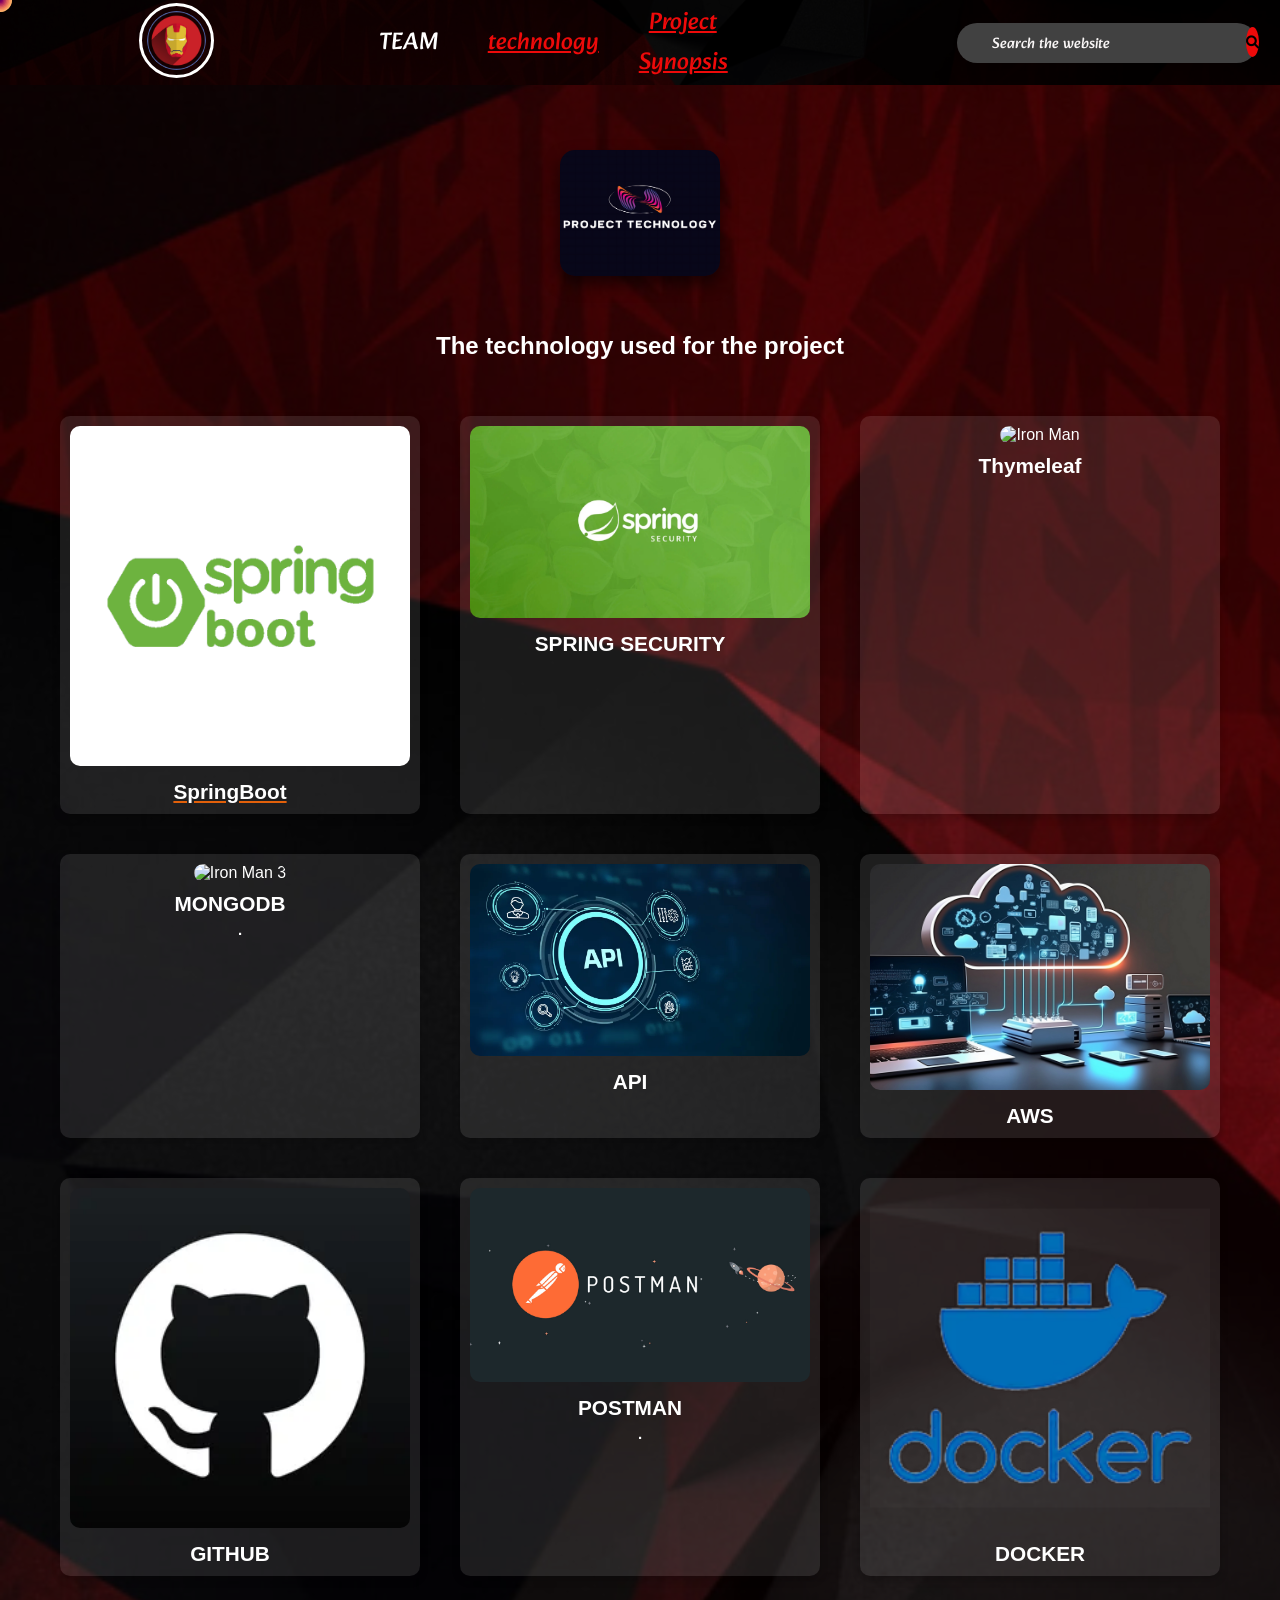
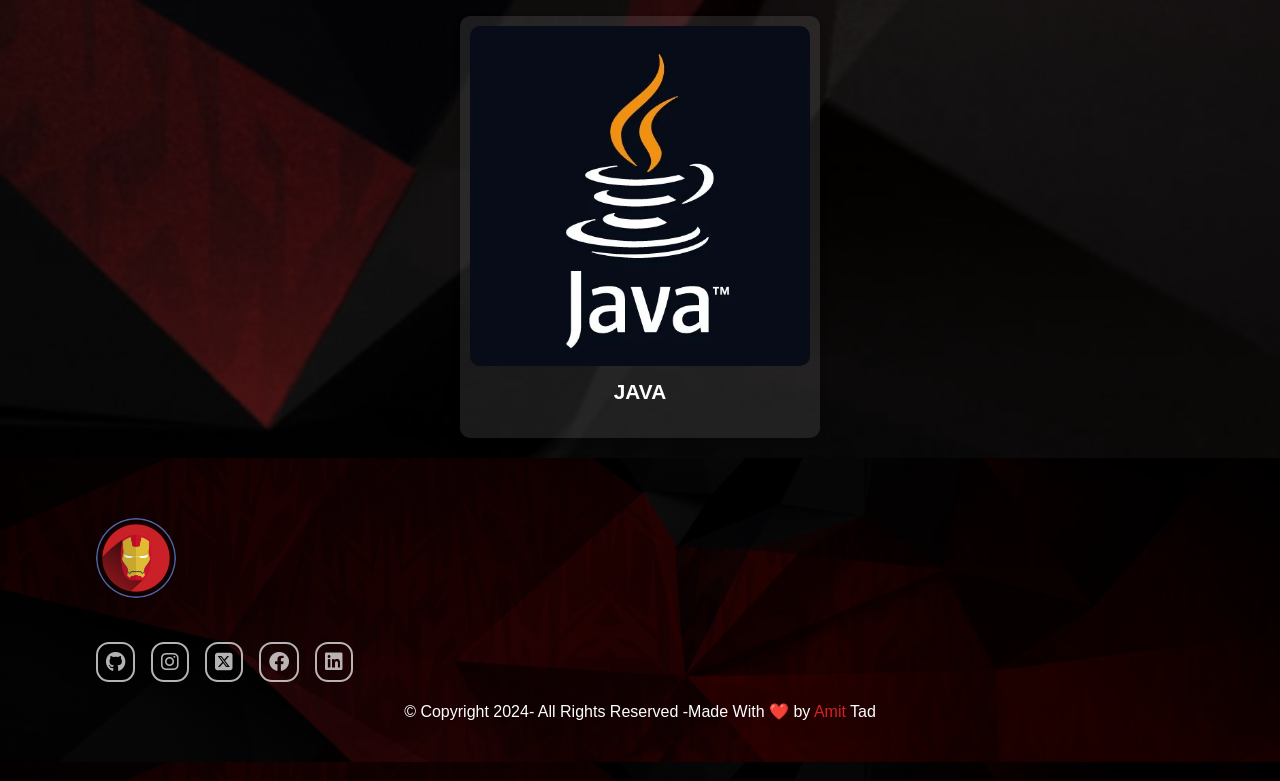
==== Comics.html @ 468cfab4 "first commit" ====
<!DOCTYPE html>
<html lang="en">
<head>
    <link rel="stylesheet" href="https://unpkg.com/aos@next/dist/aos.css" />
    <meta charset="UTF-8">
    <meta http-equiv="X-UA-Compatible" content="IE=edge">
    <meta name="viewport" content="width=device-width, initial-scale=1.0">
    <title>Stark Tech Portfolio</title>
    <link rel="stylesheet" href="style.css">
    <link rel="stylesheet" href="movieStyle.css">
    <link rel="stylesheet" href="https://cdnjs.cloudflare.com/ajax/libs/font-awesome/6.6.0/css/all.min.css" integrity="sha512-Kc323vGBEqzTmouAECnVceyQqyqdsSiqLQISBL29aUW4U/M7pSPA/gEUZQqv1cwx4OnYxTxve5UMg5GT6L4JJg==" crossorigin="anonymous" referrerpolicy="no-referrer" />
    <link rel="stylesheet" href="https://cdnjs.cloudflare.com/ajax/libs/font-awesome/6.0.0-beta3/css/all.min.css">
    <link rel="website icon" href="/assets/logo/icon.png">
    <link rel="icon" href="https://images.wallpapersden.com/image/download/marvel-iron-man-art_68122_2160x3840.jpg" type="image/png">
    <!-- <link href="https://unpkg.com/aos@2.3.1/dist/aos.css" rel="stylesheet"> -->
    <style>
        /* Circle styles */
        .circle {
            height: 24px;
            width: 24px;
            border-radius: 24px;
            background-color: black;
            position: fixed;
            top: 0;
            left: 0;
            pointer-events: none;
            z-index: 99999999;
            /* Stays on top of all elements */
        }
        .progress-bar{
          position: fixed;
          width:100%;
          height: 0.4vh;
          z-index: 1200;  
        }
.filled{
     width :0%;
     height: 100%;
     background-image: linear-gradient(to right,red,orange);
     z-index: 100;
}
    </style>
</head>
<body>
    <div class="progress-bar">
        <div class="filled"></div>
     </div>
    <!-- Circles -->
    <div class="circle"></div>
    <div class="circle"></div>
    <div class="circle"></div>
    <div class="circle"></div>
    <div class="circle"></div>
    <div class="circle"></div>
    <div class="circle"></div>
    <div class="circle"></div>
    <div class="circle"></div>
    <div class="circle"></div>
    <div class="circle"></div>
    <div class="circle"></div>
    <div class="circle"></div>
    <div class="circle"></div>
    <div class="circle"></div>
    <div class="circle"></div>
    <div class="circle"></div>
    <div class="circle"></div>
    <div class="circle"></div>
    <div class="circle"></div>
<nav class="navbar h-nav background">
    <ul class="nav-list visibility">
        <div class="logo" id="ironmask"><a href="index.html"><img src="assets\logo\icon.png" alt="logo" srcset=""></a></div>
        <li> <a href="index.html">TEAM</a></li>
    
        <li> <a href="index.html#Comics" class="active-header">technology</a></li>
        <li> <a href="quiz.html" class="active-header">Project Synopsis</a></li>
       
    </ul>

    <div class="rightNav visibility">
        <form class="search-bar">
        <input type="text" name="search"  placeholder="Search the website">
        <button type="submit"><i class="fa-solid fa-magnifying-glass"></i></button>
        </form>
    </div>
    <div class="burger">
        <div class="line"></div>
        <div class="line"></div>
        <div class="line"></div>
    </div>
</nav>

<!-- Main Section -->
<section class="movies-section background1" id="home">
    <div class="box-main">
        <div class="firstHalf DoAnimation">
            <h1 class="movies-heading">
                <img src="assets/Screenshot 2025-01-12 232155.png" alt="Iron Man" class="ironman-image">
            </h1>
            <br> </br>
            <h2>
                The technology used for the project
            </h2>
            <br>
            <br>
        </div>
    </div>

<!-- Movie Cards Section -->
<div class="movie-cards-container">
    <!-- Card 1 -->
    <div class="movie-card" data-aos="fade-right">
        <a href="https://leagueofcomicgeeks.com/comics/series/160735/the-invincible-iron-man" target="_blank" class="movie-link">
            <img src="assets/SpringBoot.png" alt="Iron Man" class="movie-image">
            <h2 class="movie-title">SpringBoot<span class="imdd-rating"><br></span></h2>
        </a>
    </div>

    <!-- Card 2 -->
    <div class="movie-card" data-aos="zoom-in">

            <img src="assets/spring_securit.png" alt="Iron Man" class="movie-image">
            <h2 class="movie-title">SPRING SECURITY<span class="imdd-rating"><br></span></h2>
    </div>

    <!-- Card 3 -->
    <div class="movie-card" data-aos="fade-left">
            <img src="https://shorturl.at/BFwif" alt="Iron Man" class="movie-image">
            <h2 class="movie-title">Thymeleaf<span class="imdd-rating"><br> </span></h2>
    
    </div>

    <!-- Card 4 -->
    <div class="movie-card" data-aos="fade-right">
            <img src="https://shorturl.at/EkPpl" alt="Iron Man 3" class="movie-image">
            <h2 class="movie-title">MONGODB<span class="imdd-rating"><br>.</span></h2>
        </a>
    </div>

    <!-- Card 5 -->
    <div class="movie-card"data-aos="zoom-in">
            <img src="assets/api.webp" alt="Avengers Age of Ultron" class="movie-image">
            <h2 class="movie-title">API<span class="imdd-rating"><br>
            </span></h2>
       
    </div>

    <!-- Card 6 -->
    <div class="movie-card" data-aos="fade-left">
        
            <img src="assets/cloude.jpeg" alt="Captain America Civil War" class="movie-image">
            <h2 class="movie-title">AWS<span class="imdd-rating"><br></h2>
    </div>
    <!-- Card 7 -->
    <div class="movie-card" data-aos="fade-right">
            <img src="assets/github.jpg" alt="Spider Man Homecoming" class="movie-image">
            <h2 class="movie-title">GITHUB<span class="imdd-rating"><br>
    </div>
    <!-- Card 8 -->
    <div class="movie-card" data-aos="zoom-in">
        
            <img src="assets/Postman-featured.png" alt="Avengers Infinity War" class="movie-image">
            <h2 class="movie-title">POSTMAN<span class="imdd-rating"><br>.</span></h2>
        
    </div>
    <!-- Card 9 -->
    <div class="movie-card" data-aos="fade-left">
       
            <img src="assets/Docker.avif" alt="Avengers Endgame" class="movie-image">
            <h2 class="movie-title">DOCKER</span></h2>
        
    </div>
    <!-- Card 10 -->
    <div class="movie-card" data-aos="zoom-in">
       
            <img src="assets/java.webp" alt="Spider Man Far From Home" class="movie-image">
            <h2 class="movie-title">JAVA<br><span class="imdd-rating"><br>
    </div>
</div>


<footer>
    <div class="footer background">
        <div class="footer-col">
            <img src="./assets/logo//icon.png" id="ironlogo"    alt="">
            <p class="footer-p">

               
            </p>
            
            <div class="footer-social">
                <a href="#"><i class="fa-brands fa-github"></i></a>
                <a href="#"><i class="fa-brands fa-instagram"></i></a>
                <a href="#"><i class="fa-brands fa-square-x-twitter"></i></a>
                <a href="#"><i class="fa-brands fa-facebook"></i></a>
                <a href="#"><i class="fa-brands fa-linkedin"></i></a>
            </div> 
        </div>
        <div class="footer-col-main">
            
           
        </div>
        <div class="footer-col-main">
          
        </div>
        <div class="footer-col-main">

        </div>
    </div>
    <div class="footer-bar background"> 
        <p>
            &copy; Copyright 2024- All Rights Reserved -Made With ❤️ by <span>Amit</span> Tad</a>
        </p>

    </div>
   </footer>
   <button id="BacktoTop">
    <div class="circle1">
      <svg
        id="back-to-top"
        xmlns="http://www.w3.org/2000/svg"
        width="30"
        height="30"
        fill="currentColor"
        class="bi bi-arrow-up-circle-fill"
        viewBox="0 0 16 16"
      >
        <path
          d="M16 8A8 8 0 1 0 0 8a8 8 0 0 0 16 0m-7.5 3.5a.5.5 0 0 1-1 0V5.707L5.354 7.854a.5.5 0 1 1-.708-.708l3-3a.5.5 0 0 1 .708 0l3 3a.5.5 0 0 1-.708.708L8.5 5.707z"
        ></path>
      </svg>
    </div>
  </button>

  <script>
    /* Back to Top Button */
    const scrollToTopBtn = document.getElementById("BacktoTop");
    window.onscroll = function () {
      scrollFunction();
    };

    function scrollFunction() {
      if (
        document.body.scrollTop > 50 ||
        document.documentElement.scrollTop > 50
      ) {
        scrollToTopBtn.style.visibility = "visible";
        scrollToTopBtn.style.opacity = "1";
      } else {
        scrollToTopBtn.style.visibility = "hidden";
        scrollToTopBtn.style.opacity = "0";
      }
    }

    scrollToTopBtn.addEventListener("click", function () {
      // Smooth scroll back to top
      window.scrollTo({ top: 0, behavior: "smooth" });
    });
  </script>
<script>
    // Coordinates for the cursor
    const coords = { x: 0, y: 0 };
    const circles = document.querySelectorAll(".circle");

    // Colors for the circles
    const colors = [
        "#ffb56b", "#fdaf69", "#f89d63", "#f59761", "#ef865e", "#ec805d",
        "#e36e5c", "#df685c", "#d5585c", "#d1525c", "#c5415d", "#c03b5d",
        "#b22c5e", "#ac265e", "#9c155f", "#950f5f", "#830060", "#7c0060",
        "#680060", "#60005f", "#48005f", "#3d005e"
    ];

    // Assign colors and initial position to each circle
    circles.forEach(function (circle, index) {
        circle.x = 0;
        circle.y = 0;
        circle.style.backgroundColor = colors[index % colors.length];
    });

    // Update the coordinates when the mouse moves
    window.addEventListener("mousemove", function (e) {
        coords.x = e.clientX;
        coords.y = e.clientY;
    });

    // Animation function to move the circles
    function animateCircles() {
        let x = coords.x;
        let y = coords.y;

        circles.forEach(function (circle, index) {
            // Update the position and scale of each circle
            circle.style.left = x - 12 + "px";
            circle.style.top = y - 12 + "px";
            circle.style.scale = (circles.length - index) / circles.length;

            circle.x = x;
            circle.y = y;

            // Get the next circle in the sequence
            const nextCircle = circles[index + 1] || circles[0];
            x += (nextCircle.x - x) * 0.3;
            y += (nextCircle.y - y) * 0.3;
        });

        // Repeat the animation
        requestAnimationFrame(animateCircles);
    }

    // Start the animation
    animateCircles();
</script>
<script src="./Js/script.js"></script>
<script src="./Js/secrets.js"></script>
<script src="https://unpkg.com/aos@next/dist/aos.js"></script>
<script>
  AOS.init(
    {
        duration:3000
       
    }
  );

   //js 

const filled = document.querySelector('.filled');

function update () {
    filled.style.width = `${((window.scrollY) / (document.body.scrollHeight - window.innerHeight) * 100)}%`;
requestAnimationFrame(update);
}
update();
</script>

</body>
</html>
---- style.css ----
@import url("https://fonts.googleapis.com/css2?family=Baloo+Bhaina+2&family=Roboto&display=swap");
@import url("https://fonts.googleapis.com/css2?family=Alkatra&display=swap");

* {
  margin: 0;
  padding: 0;
  box-sizing: border-box;
  scroll-behavior: smooth;
}

html,
body {
  margin: 0;
  padding: 0;
  width: 100%;
  overflow-x: hidden;
  box-sizing: border-box;
  scroll-behavior: smooth;
}

/* Vertical Scrollbar Styling :) */
::-webkit-scrollbar {
  width: 8px;
}

::-webkit-scrollbar-track {
  background-color: rgb(0, 0, 0);
  /* background: none; */
}

::-webkit-scrollbar-thumb {
  /* background-color: rgb(255, 0, 0); */
  background: linear-gradient(135deg, rgb(67, 0, 0), rgb(255, 56, 56));
  border-radius: 4px;
  border: 1px solid rgb(149, 6, 113);
  transition: 0.3s ease-in-out !important;
}

::-webkit-scrollbar-thumb:hover {
  background: linear-gradient(135deg, rgb(243, 18, 18), rgb(112, 2, 2));
}

#progress-container {
  position: fixed;
  top: 0px;
  left: 0;
  width: 100%;
  height: 6px;
  z-index: 99990;
  /* background: #f3f3f3; */
}

#progress-bar {
  height: 53%;
  width: 0;
  background: linear-gradient(90deg,
      rgb(255, 0, 0) 0%,
      rgb(255, 153, 153) 50%,
      rgb(250, 0, 0) 100%);
  box-shadow: 0 0 4px rgba(255, 0, 0, 0.7), 0 0 10px rgba(192, 100, 2, 0.7);
  transition: width 0.09s ease-in-out;
  border-radius: 10px;
}

.DoAnimation {
  /* position: relative; */
  animation-name: Cinematicuni;
  animation-duration: 2s;
  animation-iteration-count: 1;
  animation-timing-function: ease;
}

@keyframes Cinematicuni {
  from {
    transform: translateX(-450px);
  }

  to {
    transform: translateX(0px);
  }
}

/* Left Side Nav */
.logo {
  width: 40%;
  margin: 6px 80px 6px 80px;
  display: flex;
  justify-content: center;
  align-items: center;
}

#ironmask {
  cursor: pointer;
}

#ironlogo {
  margin-left: 80px;

  animation: glow 5s infinite alternate;
  border-radius: 100px;
  /* top: 0px; */
}

.logo img {
  max-width: 75px;
  border: 3px solid white;
  border-radius: 50%;
  padding: 5px;
  margin: 20px 0px;
  animation: glow 5s infinite alternate;
}

@keyframes glow {
  from {
    box-shadow: 0 0 5px -8px #6a0a0a;
  }

  to {
    box-shadow: 0 0 10px 8px #7b0a0a;
  }
}

/* Main Nav */
.navbar {
  height: 85px;
  display: flex;
  align-items: center;
  justify-content: center;
  position: sticky;
  top: 0;
  z-index: 1;
}

.background {
  background: rgba(0, 0, 0, 0.8) url(assets/bg3.jpg);
  background-size: cover;
  background-blend-mode: darken;
}

.background1 {
  background: rgb(0, 0, 0, 0.5) url(assets/bg3.jpg);
  background-size: cover;
  background-blend-mode: darken;
}

.nav-list {
  width: 75%;
  display: flex;
  align-items: center;
  margin-right: 75px;
}

.nav-list li {
  list-style: none;
  padding: 5px 10px;
  font-size: 18px;
  margin: 0px 5px;
}

.nav-list li a {
  padding-right: 10px;
  padding-left: 10px;
  padding-top: 15px;
  padding-bottom: 15px;
  text-decoration: none;
  color: white;
  font-size: 1.5rem;
  font-family: "Alkatra", cursive;
  transition: all 1s ease;
  transition-duration: 0.5s;
  /* transition: color 0.3s ease, text-shadow 0.4s ease-in-out; */
}

.nav-list li a:hover {
  padding-right: 5px;
  padding-left: 10px;
  padding-top: 8px;
  padding-bottom: 8px;
  color: rgb(238, 10, 10);
  text-decoration: none;
  font-size: 1.6rem;
}

/* Right Nav */
.rightNav {
  width: 40%;
  text-align: right;
  padding: 0px 23px;
}

.rightNav button {
  color: black;
  border: none;
  background-color: rgb(238, 10, 10);
  margin-bottom: 10px;
}

.search-bar {
  margin-left: 90px;
  width: 300px;
  height: 40px;
  max-width: 600px;
  display: flex;
  align-items: center;
  background-color: #414141 !important;
  background-color: white;
  border-radius: 60px;
  padding: 5px 10px;
}

.search-bar input {
  background: transparent;
  font-family: "Alkatra", cursive;
  flex: 1;
  border: none;
  outline: none;
  font-size: 15px;
  align-items: center;
  padding-left: 25px;
  color: rgb(238, 10, 10);
  margin-top: 3px;
}

::placeholder,
.email-input {
  color: rgb(249, 246, 246);
}

.search-bar button {
  border: 0;
  border-radius: 50%;
  width: 30px;
  height: 30px;
  cursor: pointer;
  transition: 0.3s;
  margin-top: 9px;
  margin-right: 7px;
}

.search-bar button:hover {
  transform: scale(1.1);
}

.box-main {
  display: flex;
  justify-content: center;
  align-items: center;
  color: white;
  font-family: "Segoe UI", Tahoma, Geneva, Verdana, sans-serif;
  max-width: 50%;
  margin: auto;
  height: 80%;
}

a:link,
a:visited {
  color: rgb(226, 96, 10);
}

/* Hero Section */
/* First Section Styling */
.firstSection {
  height: 100vh;
  display: flex;
  justify-content: flex-start;
  align-items: center;
  background: linear-gradient(rgba(0, 0, 0, 0.4), rgba(0, 0, 0, 0.4)),
    url("assets/bg3.jpg");
  background-size: cover;
  padding-left: 50px;
}

.box-main {
  display: flex;
  max-width: 90%;
  height: auto;
  margin: auto;
  align-items: center;
}

/* Image Styling */
.firstHalf {
  flex: 0.7;
}

.ironman-illustration {
  width: 100%;
  height: auto;
  animation: IronImage 2s ease forwards,
    float 1.5s ease-in-out infinite alternate;
}

/* Text Content Styling */
.secondHalf {
  flex: 1;
  color: #fff;
  padding-left: 30px;
  animation: float 1.5s ease-in-out infinite alternate;
}

.txt-big {
  font-size: 48px;
  font-weight: bold;
  margin-bottom: 15px;
  text-align: left;
  text-shadow: rgba(255, 77, 0, 0.849) 1px 0 10px !important;
}

.txt-small {
  font-size: 18px;
  line-height: 1.8;
  text-align: left;
  padding-right: 100px;
  margin-bottom: 30px;
  text-shadow: rgba(255, 0, 195, 0.849) 1px 0 10px !important;
}

/* Button Styling */
.buttons {
  display: flex;
  gap: 20px;
  margin-top: 20px;
}

.btn {
  padding: 12px 28px;
  border-radius: 8px;
  cursor: pointer;
  transition: 0.3s ease;
}

.btn-invert {
  background: #ffffff;
  color: #a94040;
  border: 2px solid transparent;
  font-size: 16px;
  font-weight: 600;
  font-family: "Open Sans", sans-serif;
  width: 145px;
  box-shadow: 0 0 4px red, 0 0 8px red, 0 0 12px red, 0 0 16px red;
}

.btn-invert:hover {
  background: transparent;
  color: white;
  border: 2px solid white;
  font-size: 20px;
  left: 100%;
  box-shadow: 0 0 12px whitesmoke, 0 0 24px whitesmoke, 0 0 36px whitesmoke,
    0 0 48px whitesmoke;
}

.btn-transparent {
  background: transparent;
  color: white;
  border: 2px solid white;
  font-size: 16px;
  font-weight: 600;
  font-family: "Open Sans", sans-serif;
  width: 160px;
}

.btn-transparent:hover {
  background: #ffffff;
  color: #a94040;
}

@keyframes IronImage {
  from {
    transform: translateX(0px);
  }

  to {
    transform: translateX(450px);
  }
}

@keyframes float {
  0% {
    transform: translateY(0);
  }

  100% {
    transform: translateY(-10px);
  }
}

.text-big {
  font-size: 35px;
  font-family: "Roboto", cursive;
  margin-right: 100px;
  text-shadow: rgba(255, 77, 0, 0.849) 1px 0 10px !important;
}

.text-small {
  font-size: 20px;
  font-family: "Roboto", cursive;
  margin-right: 100px;
  text-shadow: rgba(255, 0, 195, 0.849) 1px 0 10px !important;
}

.section {
  height: 500px;
  display: flex;
  align-items: center;
  justify-content: center;
  max-width: 80%;
  margin: auto;
  height: 80%;
  padding-top: 30px;
  padding-bottom: 30px;
}

.sec {
  background-image: url("assets/bg3.jpg");
  background-repeat: none;
  color: white;
  background-size: auto;
}

.left {
  flex-direction: row-reverse;
  height: 80%;
  width: 80%;
}

.imgFluid {
  width: 300px;
  /* border: 3px solid rgb(0, 104, 113); */
  border-radius: 10px;
  z-index: -1;
  box-shadow: 10px 5px 125px rgba(255, 255, 255, 0.423);
  transition: transform 0.3s ease-in-out, box-shadow 0.3s ease-in-out;
}

.imgFluid:hover {
  transform: scale(1.03) translateY(-2px);
  cursor: pointer;
  z-index: -1;
  box-shadow: 10px 5px 125px rgba(255, 0, 0, 0.6);
}

.paras {
  padding: 0px 60px;
  margin-left: 50px;
  text-align: justify;
}

.sectionTag {
  padding-bottom: 10px;
}

.sectionSubTag {
  font-family: "Segoe UI", Tahoma, Geneva, Verdana, sans-serif;
  font-size: 14px;
  text-shadow: rgba(245, 131, 255, 0.54) 1px 0 10px !important;
}

/* General Styling for Contact Section */
.contact {
  background: rgba(0, 0, 0, 0.8) url(contact3.jpg);
  background-repeat: no-repeat;
  background-size: cover;
  padding-bottom: 5%;
  color: white;
}

.contact p {
  text-align: center;
  font-size: 18px;
  margin: 1% 3%;
  line-height: 1.5;
}

.text-center {
  text-align: center;
  padding: 30px 0;
  font-family: "Franklin Gothic Medium", "Arial Narrow", Arial, sans-serif;
  font-size: 25px;
}

.form {
  max-width: 500px;
  margin: auto;
  background-color: rgba(255, 255, 255, 0.2);
  padding: 20px;
  border-radius: 8px;
  display: flex;
  flex-direction: column;
  align-items: center;
  box-shadow: 0 0 20px rgba(244, 2, 2, 0.795), 0 0 30px rgba(237, 20, 4, 0.866);
  backdrop-filter: blur(10px);
  border: 1px solid rgba(255, 255, 255, 0.5);
}

.form input,
.form textarea {
  width: 100%;
  max-width: 450px;
  height: 40px;
  margin-bottom: 15px;
  padding: 10px;
  color: white;
  background-color: rgba(255, 185, 185, 0);
  border: none;
  border-bottom: 3px solid rgb(255, 226, 226);
  border-radius: 5px;
  font-size: 16px;
  transition: all 0.3s ease;
}

.form textarea {
  height: 80px;
  resize: vertical;
}

.form input::placeholder,
.form textarea::placeholder {
  color: rgb(255, 255, 255);
  font-size: 14px;
}

.form input:focus,
.form textarea:focus {
  outline: none;
  border-bottom: 3px solid #b71c1c;
}

/* Drop down menu phone code */

.country-input-group {
  display: flex;
  gap: 10px;
  width: 100%;
  max-width: 450px;
}

.country-select {
  width: 19%;
  height: 35px;
  padding: 5px;
  color: black;
  background-color: rgba(255, 255, 255, 1);
  border: 1px solid #ccc;
  border-radius: 5px;
  font-size: 16px;
  transition: all 0.3s ease;
}

.country-select:focus {
  outline: none;
  border: 2px solid #b71c1c;
}

.country-select option {
  padding: 10px;
}

/* Button Styling */

.submit-btn,
.subscribe-btn
{
  padding: 12px 25px;
  color: #fff;
  font-weight: bold;
  background: linear-gradient(135deg,
      rgba(237, 20, 4, 0.8),
      rgba(200, 0, 0, 0.6));
  border: none;
  border-radius: 8px;
  cursor: pointer;
  transition: transform 0.3s ease, box-shadow 0.3s ease, background 0.3s ease;
  font-size: 16px;
}

.submit-btn:hover,
.subscribe-btn:hover
{
  transform: scale(1.05);
  box-shadow: 0 3px 15px rgba(244, 2, 2, 0.9), 0 0 30px rgba(237, 20, 4, 0.95);
  background: linear-gradient(135deg,
      rgba(255, 0, 0, 0.9),
      rgba(237, 20, 4, 0.8));
}

/* Footer */
.footer {
  padding: 5rem 1rem;
  position: relative;
  display: grid;
  grid-template-columns: 400px repeat(3, 1fr);
  gap: 2rem;
  text-align: left;
}

.footer-col {
  margin-left: 0px;
  text-align: left;
}

.footer-col img {
  width: 5rem;
  height: 5rem;
  position: relative;
  top: -20px;
  text-align: left;
}

.movie-cards-container {
  display: flex;
  justify-content: space-around;
  flex-wrap: wrap;
  margin: 0 auto;
  max-width: 1200px;
}

/* Styling for each movie card */
.movie-card {
  background-color: rgba(255, 255, 255, 0.1);
  border-radius: 10px;
  box-shadow: 0 4px 8px rgba(0, 0, 0, 0.2);
  width: 30%;
  margin: 20px 0;
  padding: 10px;
  text-align: center;
}

/* Movie image inside card */
.movie-image {
  width: 100%;
  height: auto;
  border-radius: 10px;
}

/* Movie title below the image */
.movie-title {
  font-size: 1.3em;
  font-weight: bold;
  color: #ffffff;
  margin-top: 10px;
}

.visitor-counter {
  position: absolute;
  background-color: #801111;
  color: rgb(235, 213, 14);
  top: 85px;
  padding: 10px 20px;
  border-radius: 20px;
  display: inline-flex;
  align-items: center;
  font-family: Arial, sans-serif;
  margin-left: 190px;
  z-index: 10;
}

.visitor-counter .icon {
  margin-right: 10px;
}

.footer-p {
  opacity: 0.7;
  margin-bottom: 1.3rem;
  height: fit-content;
  width: 66%;
  margin-left: 80px;
  right: 50px;
}

.footer-social {
  display: flex;
  align-items: center;
  margin-left: 5rem;
}

.footer-social i {
  color: white;
  font-size: 1.25rem;
  margin-right: 1rem;
  opacity: 0.7;
  border: 2px solid white;
  border-radius: 13px;
  padding: 0.5rem;
  transition: all 1s ease;
  transition-duration: 0.5s;
}

.footer-social i:hover {
  opacity: 1;
  background-color: rgb(238, 10, 10);
  border-radius: 22px;
  border-style: dotted;
  font-size: 1.27rem;
}

.h46 {
  margin-bottom: 2rem;
  font-size: 20px;
  font-weight: 500;
  color: white;
  transition: all 1s ease;
  transition-duration: 0.4s;
  margin-left: 50px;
}

.h46:hover {
  font-size: 21px;
  color: #ee1919;
}

.footer-col-main a {
  display: block;
  font-size: 15px;
  margin-bottom: 1rem;
  color: white;
  margin-left: 50px;
  opacity: 0.7;
  text-decoration: none;
  transition-duration: 0.4s;
  margin-left: 50px;
}

.footer-col-main a:hover {
  color: #e61d1d;
}

ironlogo .footer-col-main {
  background-color: #1da1f2;
  text-align: left;
}

.footer background {
  background-color: #1da1f2;
}

.footer-bar {
  text-align: center;
  margin: auto;
  font-size: 1rem;

  .mygithub {
    color: white;
    text-decoration: none;
    text-shadow: rgba(255, 0, 144, 0.629) 1px 0 6px;
  }
}

.footer-bar p span {
  color: #d12323;
}

.footer-bar p {
  position: relative;
  top: -60px;
}

/* Hamburger Menu */
.burger {
  display: none;
  position: absolute;
  cursor: pointer;
  right: 5%;
  top: 15px;
}

.line {
  width: 33px;
  background-color: white;
  height: 4px;
  margin: 5px 3px;
}

/* Footer */
.mygithub {
  color: white;
  text-decoration: none;
  text-shadow: rgba(255, 0, 144, 0.629) 1px 0 6px;
}

.active {
  color: rgb(247, 242, 242);
}

/*Added SOCIAL- Media icons */
.footer-list {
  display: flex;
  justify-content: end;
  align-items: center;
  flex-direction: column;
  background-color: rgb(0, 0, 0);
}

.footer-list ul {
  list-style: none;
}

.footer-list h3 {
  font-size: 20px;
  color: white;

  margin-top: 50px;
}

.social-icons {
  display: flex;
  align-items: center;
  justify-content: center;
  gap: 15px;
  font-size: 0.5rem;
  margin-top: 20px;
}

/* Social Media Icons */
.social-icons a {
  font-size: 0.5rem;
  transition: all 0.3s ease;
}

/* Hover effects for social media icons */
.social-icons a:hover {
  transform: translateY(-5px);
}

/* Specific hover colors for different social media platforms */
.social-icons .fa-facebook:hover {
  color: #3b5998;
}

.social-icons .fa-twitter:hover {
  color: #1da1f2;
}

.social-icons .fa-instagram:hover {
  color: #e1306c;
}

.social-icons .fa-linkedin:hover {
  color: #0077b5;
}

.social-icons .fa-github:hover {
  color: #6e5494;
}

/* Ensure navbar has fixed position */
.navbar {
  position: fixed;
  top: 0;
  left: 0;
  width: 100%;
  z-index: 1000;
}

/* Add margin-top to push the section down below the navbar */
#home {
  margin-top: 80px;
  text-align: center;
}

/* Styling for movie headings */
.movies-heading {
  margin-top: 70px;
  font-size: 2.5rem;
  font-family: "Arial", sans-serif;
  font-weight: bold;
  text-align: center;
  color: white;
}

.ironman-image {
  width: 160px;
  height: auto;
  vertical-align: middle;
  margin: 0 30px;
}

.movies-heading img {
  border-radius: 15px;
  box-shadow: 0 8px 16px rgba(0, 0, 0, 0.6);
}

/* General body and background */
body {
  font-family: Arial, sans-serif;
  color: #fff;
  /* Keep text color white for visibility */
}

/* Background section should remain the same */
.background1 {
  padding: 0.1px;
}

/* Movie Cards Section */
.movie-cards-container {
  display: flex;
  justify-content: space-around;
  flex-wrap: wrap;
  margin: 0 auto;
  max-width: 1200px;
}

.movie-card {
  background-color: rgba(255, 255, 255, 0.1);
  border-radius: 10px;
  box-shadow: 0 4px 8px rgba(0, 0, 0, 0.2);
  width: 30%;
  margin: 20px 0;
  padding: 10px;
  text-align: center;
}

/* Movie image inside card */
.movie-image {
  width: 100%;
  height: auto;
  border-radius: 10px;
}

/* Movie title below the image */
.movie-title {
  font-size: 1.3em;
  font-weight: bold;
  color: #ffffff;
  margin-top: 10px;
}

h1,
h2 {
  text-align: center;
  color: #ffffff;
  margin-top: 20px;
}

.imdb-rating {
  margin-left: 20px;
}

.imdd-rating {
  font-size: 15px;
  margin-left: 20px;
}

/* Back to Top button style */
#BacktoTop {
  display: block;
  position: fixed;
  bottom: 20px;
  right: 20px;
  width: 55px;
  height: 55px;
  background-color: rgb(170, 5, 5);
  border-radius: 50%;
  border: none;
  cursor: pointer;
  text-align: center;
  line-height: 50px;
  font-size: 24px;
  z-index: 1000;
  visibility: hidden;
  opacity: 0;
  transition: opacity 1.5s, visibility 1.5s, box-shadow 0.3s ease;
  box-shadow: 0 0 0 2px #fff, 0 0 0 3px #262626,
    0 0 6px 2px rgba(255, 255, 255, 0.2);
  overflow: hidden;
}

.circle1 {
  display: flex;
  align-items: center;
  justify-content: center;
}

#BacktoTop:hover {
  background-color: rgb(106, 12, 11);
  transform: scale(1.1);
}

#BacktoTop svg {
  fill: #b4a933;
  transition: fill 0.3s ease-in-out;
}

#BacktoTop:hover svg {
  fill: #ffd700;
}

#BacktoTop {
  animation: glow 5s infinite alternate;
}

@keyframes glow {
  from {
    box-shadow: 0 0 0 2px #fff, 0 0 0 3px #262626, 0 0 6px 2px rgba(255, 255, 255, 0.2), 0 0 5px -8px #6a0a0a;
  }

  to {
    box-shadow: 0 0 0 2px #fff, 0 0 0 3px #262626, 0 0 6px 2px rgba(255, 255, 255, 0.2), 0 0 10px 8px #7b0a0a;
  }
}

input[type="number"]::-webkit-inner-spin-button,
input[type="number"]::-webkit-outer-spin-button {
  -webkit-appearance: none;
  margin: 0;
}

#fun-fact-overlay {
  position: fixed;
  top: 0;
  left: 0;
  width: 100vw;
  height: 100vh;
  background-color: rgba(0, 0, 0, 0.8);
  display: flex;
  align-items: center;
  justify-content: center;
  z-index: 1000;
}

#fun-fact-content {
  font-family: "Segoe UI", Tahoma, Geneva, Verdana, sans-serif;
  background-color: #222;
  color: #fff;
  padding: 20px;
  border-radius: 8px;
  text-align: center;
  max-width: 400px;
  box-shadow: 0 0 10px rgba(255, 0, 0, 0.5);
}

#fun-fact-message {
  font-size: 1.2em;
  margin-bottom: 15px;
}

#fun-fact-ok-button {
  padding: 10px 20px;
  background-color: #ff3333;
  color: #fff;
  border: none;
  border-radius: 5px;
  font-size: 1em;
  cursor: pointer;
}

#fun-fact-ok-button:hover {
  background-color: #ff5555;
}

.nav-list li .active-header {
  color: rgb(238, 10, 10);
  text-decoration: underline;
}

/* Responsiveness ^_^ */
@media only screen and (max-width: 1020px) {
  .logo img {
    max-width: 100px;
    border: 3px solid white;
    border-radius: 50%;
    padding: 5px;
    margin: 20px 0px;
    animation: glow 5s infinite alternate;
  }

  @keyframes glow {
    from {
      box-shadow: 0 0 5px -8px #6a0a0a;
    }

    to {
      box-shadow: 0 0 10px 8px #7b0a0a;
    }
  }

  .nav-list {
    flex-direction: column;
    align-items: center;
    margin-right: 0px;
  }

  .navbar {
    flex-direction: column;
    align-items: center;
    transition: all 0.7s ease-out;
    height: 480px;
  }

  .rightNav {
    text-align: center;
    width: 100%;
    display: flex;
    flex-direction: column;
    align-items: center;
  }

  #search {
    width: 300px;
    padding: 8px;
    margin-bottom: 10px;
    text-align: center;
  }

  .btn {
    width: 100px;
  }

  .secondHalf img {
    width: 100%;
    margin: 15px 0;
  }

  .burger {
    display: block;
  }

  .h-nav {
    height: 85px;
  }

  .visibility {
    visibility: hidden;
  }

  .box-main {
    max-width: 100%;
    flex-direction: column-reverse;
    align-items: center;
  }

  .section {
    flex-direction: column-reverse;
    align-items: center;
  }

  .text-small,
  .text-big,
  .btn {
    text-align: center;
    margin: 0 auto;
  }

  .paras {
    padding: 0px;
    text-align: center;
    margin: 0 auto;
  }

  .buttons {
    display: flex;
    justify-content: center;
    margin-top: 20px;
  }

  .firstHalf {
    margin-bottom: 20px;
  }

  .text-big {
    margin-bottom: 15px;
  }

  .text-small {
    margin-bottom: 0px;
  }

  .buttons .btn {
    margin: 0 15px;
    padding: 10px 15px;
  }

  .thumbnail {
    text-align: center;
    margin: 20px 0;
  }

  .thumbnail img,
  .firstHalf img {
    border: 5px solid white;
    box-sizing: border-box;
    max-width: 100%;
    display: inline-block;
    margin: 0 auto;
  }

  .search-bar {
    margin-left: 0px;
  }

  .logo a {
    display: flex;
    justify-content: center;
  }
}

@media (max-width: 900px) {
  .buttons {
    margin-bottom: 25px;
  }

  .ironman-illustration {
    width: 90%;
  }

  .subscribe-btn{
    width: auto;
  }

  .footer {
    grid-template-columns: 1fr 1fr;
    padding: 2rem;
  }

  .footer-col-main {
    margin-top: 1rem;
  }

  .footer-img {
    margin-left: -30px;
    margin-right: 200px;
  }

  .footer-p {
    margin-left: 50px;
  }

  .footer-social {
    justify-content: center;
    margin-left: 20px;
  }

  .footer-col img {
    width: 3.5rem;
    height: 3.5rem;
  }

  .footer-bar p {
    font-size: 0.8rem;
    top: 0;
    padding: 1rem 3rem;
  }
}


@media (max-width: 600px) {
  .txt-big {
    font-size: 35px;
    margin-left: 1rem;
  }

  .txt-small {
    margin-left: 1rem;
  }

  .secondHalf {
    padding-left: 0;
  }

  .buttons {
    margin-top: 20px;
    margin-bottom: 40px;
  }

  .buttons .btn {
    margin: 0 !important;
    padding: 10px 15px;
  }

  .firstHalf {
    display: flex;
    justify-content: center;
  }

  .ironman-illustration {
    width: 80%;
  }

  .movie-cards-container {
    display: flex;
    flex-direction: column;
    width: 100%;
    flex-wrap: wrap;
    margin: 0 auto;
  }

  /* Styling for each movie card */
  .movie-card {
    width: 100%;
    height: auto;
  }

  .movie-image {
    width: 100%;
    height: auto;
    border-radius: 5px;
  }

  .movie-title {
    font-size: 1.1rem;
    font-weight: bold;
    color: #ffffff;
    margin-top: 10px;
  }

  .visitor-counter {
    margin-left: 170px;
    top: 30px;
  }

  .footer {
    grid-template-columns: 1fr;
    padding: 1.5rem;
    text-align: center;
  }

  .footer-col,
  .footer-col-main {
    margin: 0 auto;
  }

  .footer-img {
    display: flex;
    justify-content: center;
    margin-top: 1rem;
  }

  #ironlogo {
    margin-left: 0;
  }

  .footer-p {
    width: 90%;
    margin: 0 auto;
  }

  .footer-social {
    justify-content: center;
    gap: 0.5rem;
    margin-left: 0;
    margin-top: 1rem;
  }

  .footer-social i {
    font-size: 1rem;
    padding: 0.4rem;
  }

  .h46 {
    margin-left: 0;
    margin-bottom: 0.5rem;
  }

  .footer-col-main a {
    margin-left: 0;
    margin-bottom: 0.25rem;
  }

  .footer-bar p {
    font-size: 0.8rem;
    top: 0;
    padding: 1rem 3rem;
  }
}
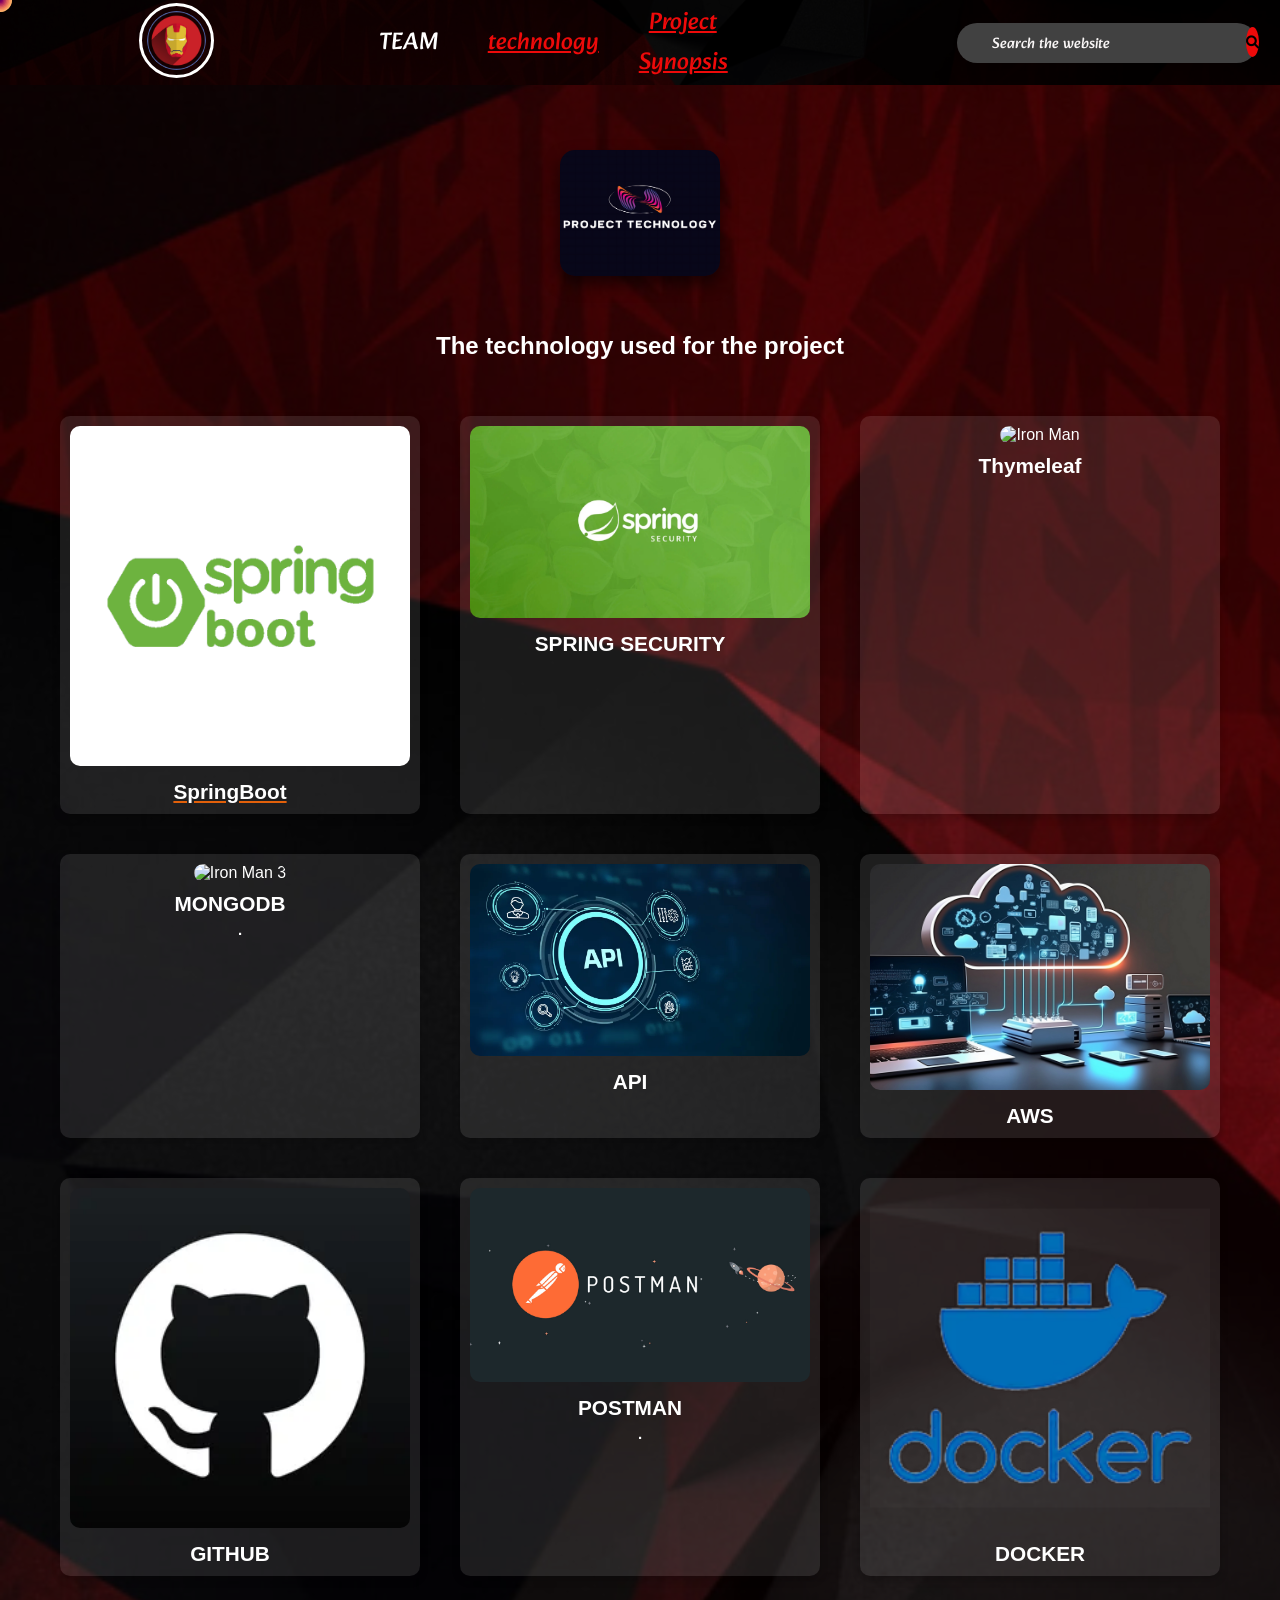
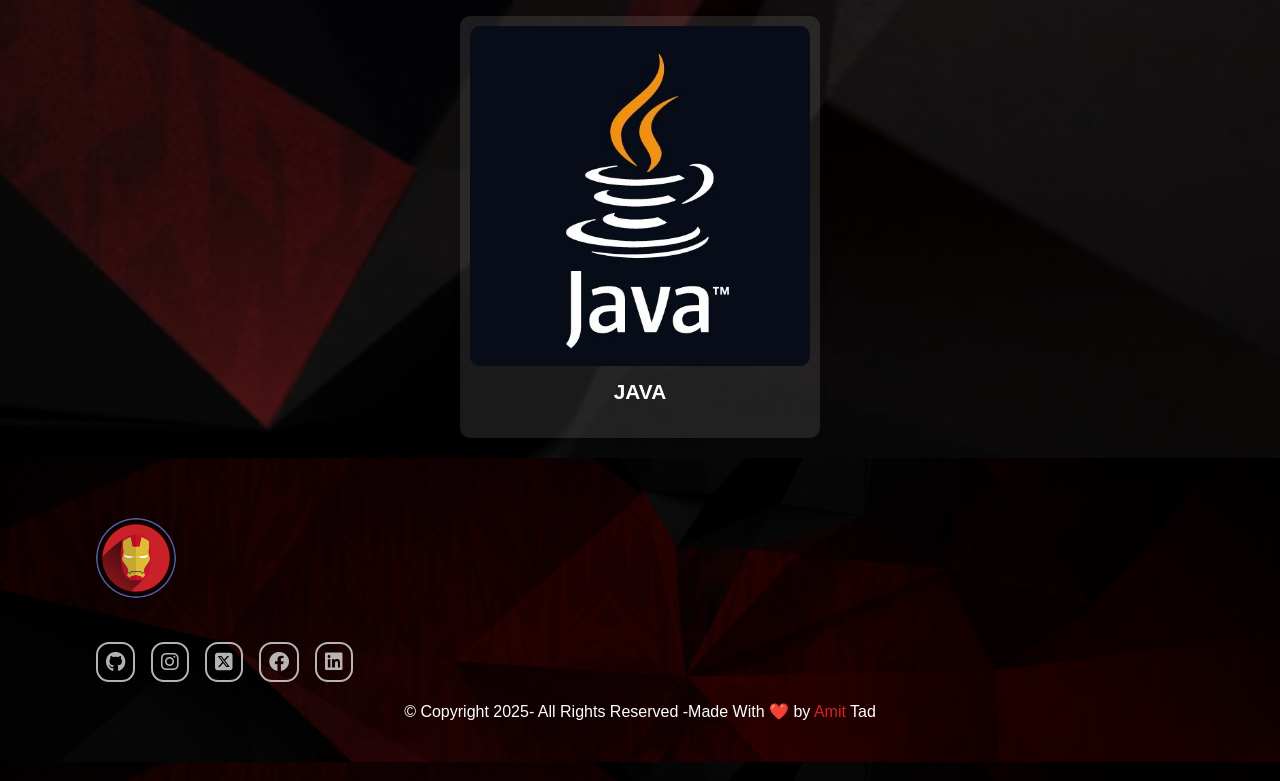
==== commit 533f0e48: "first com999mi1t" ====
--- a/Comics.html
+++ b/Comics.html
@@ -208,7 +208,7 @@
     </div>
     <div class="footer-bar background"> 
         <p>
-            &copy; Copyright 2024- All Rights Reserved -Made With ❤️ by <span>Amit</span> Tad</a>
+            &copy; Copyright 2025- All Rights Reserved -Made With ❤️ by <span>Amit</span> Tad</a>
         </p>
 
     </div>
